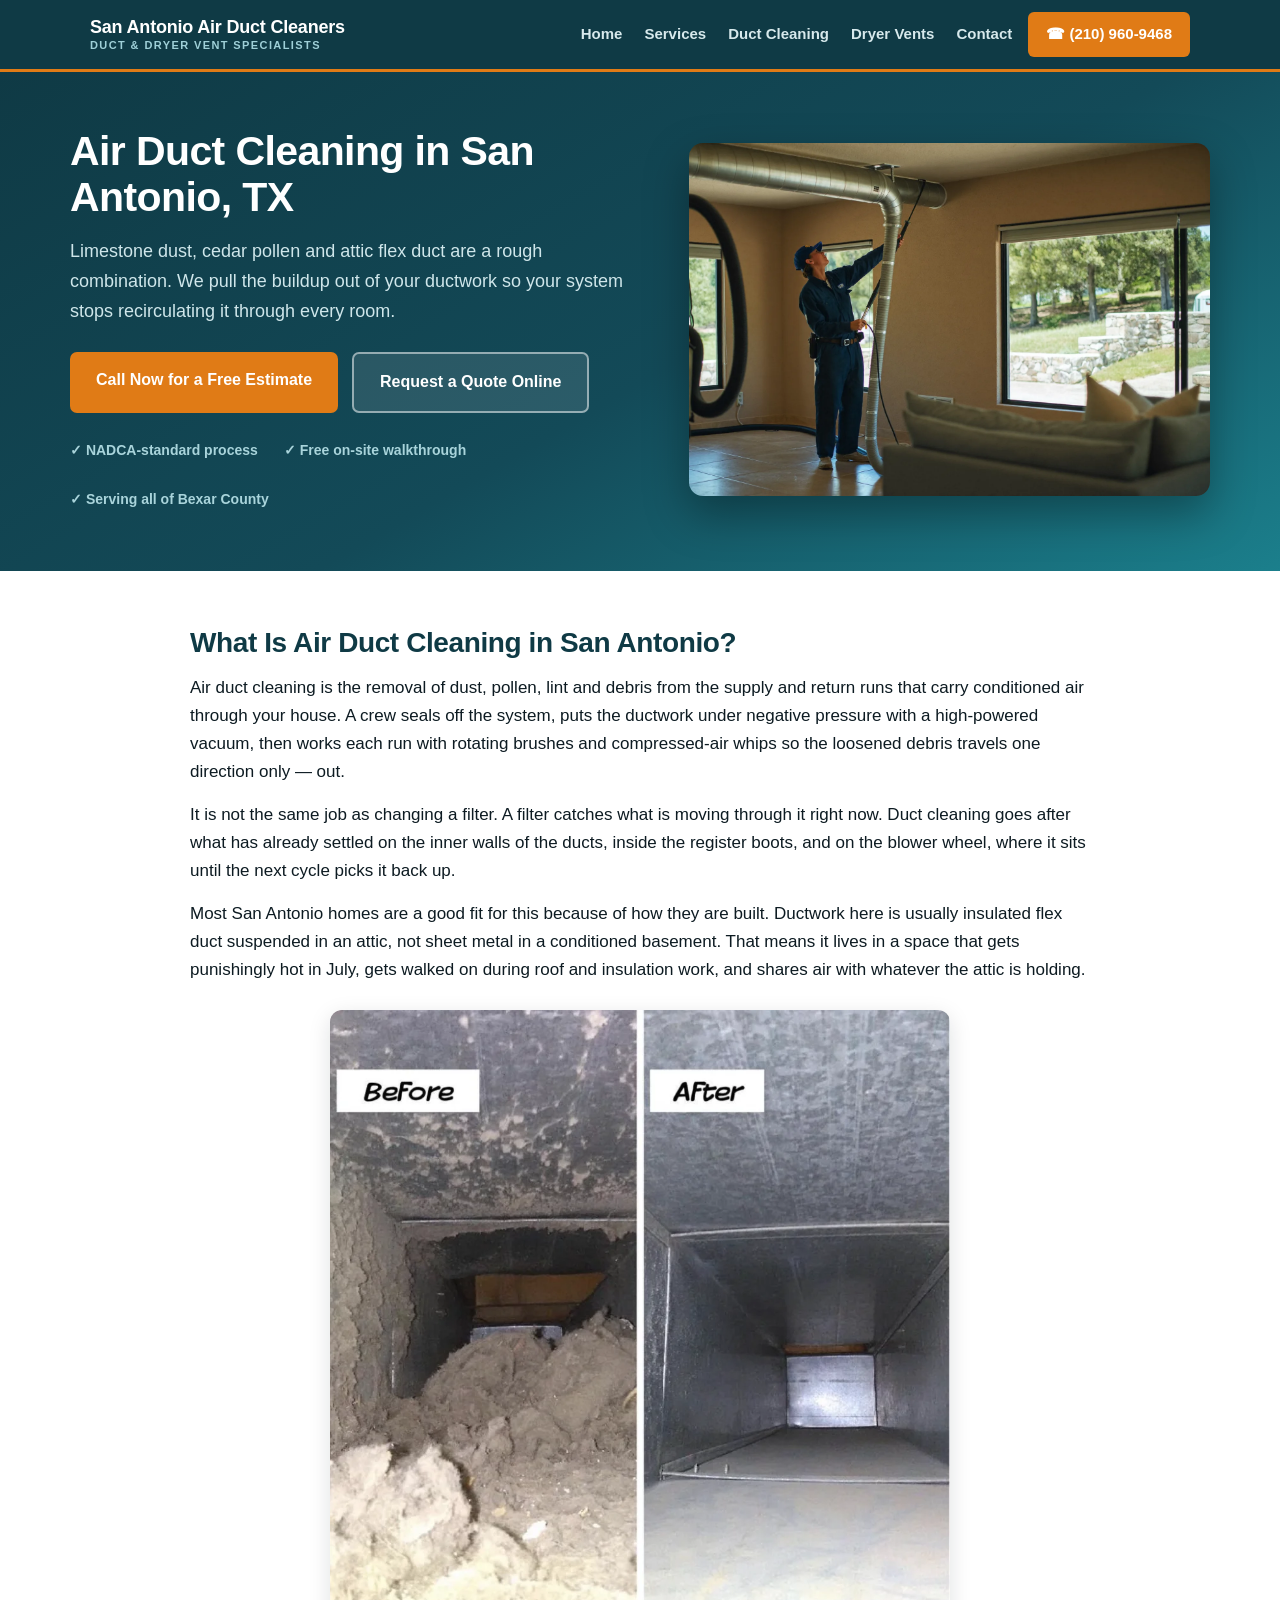
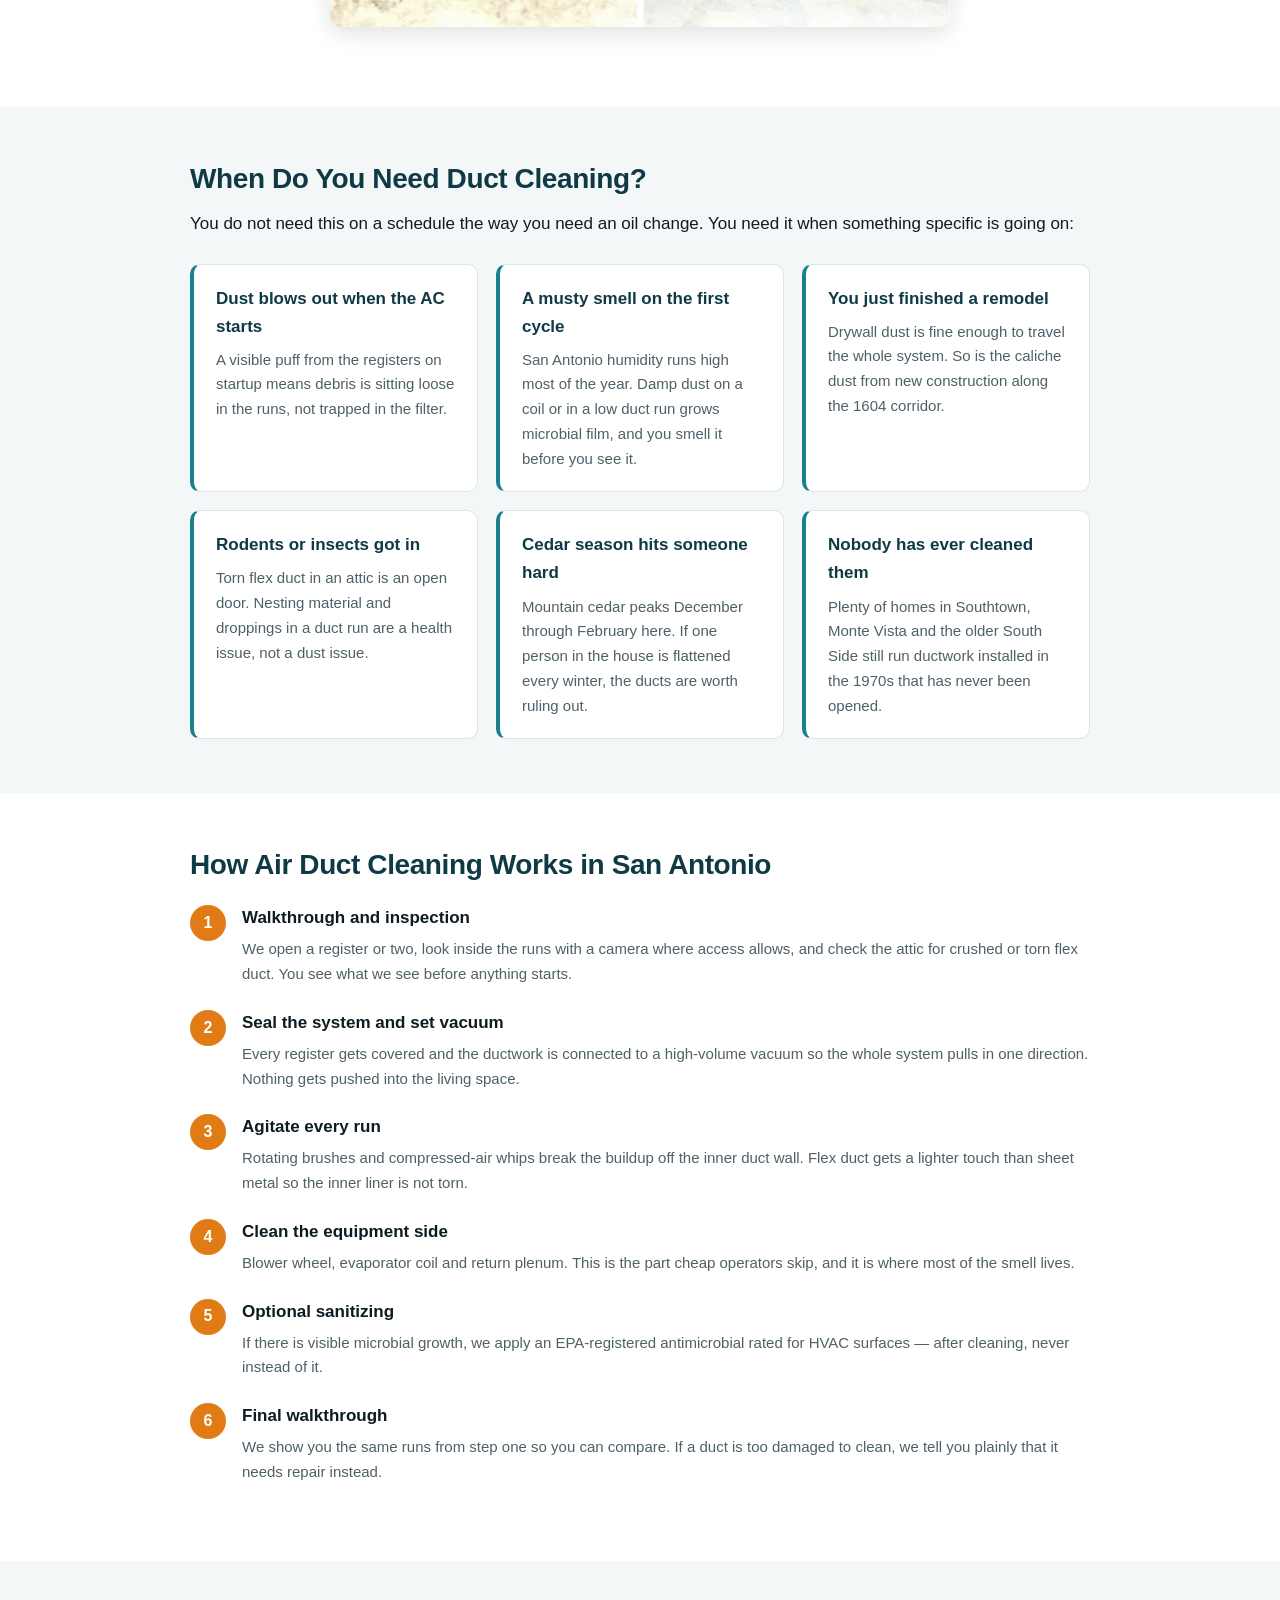
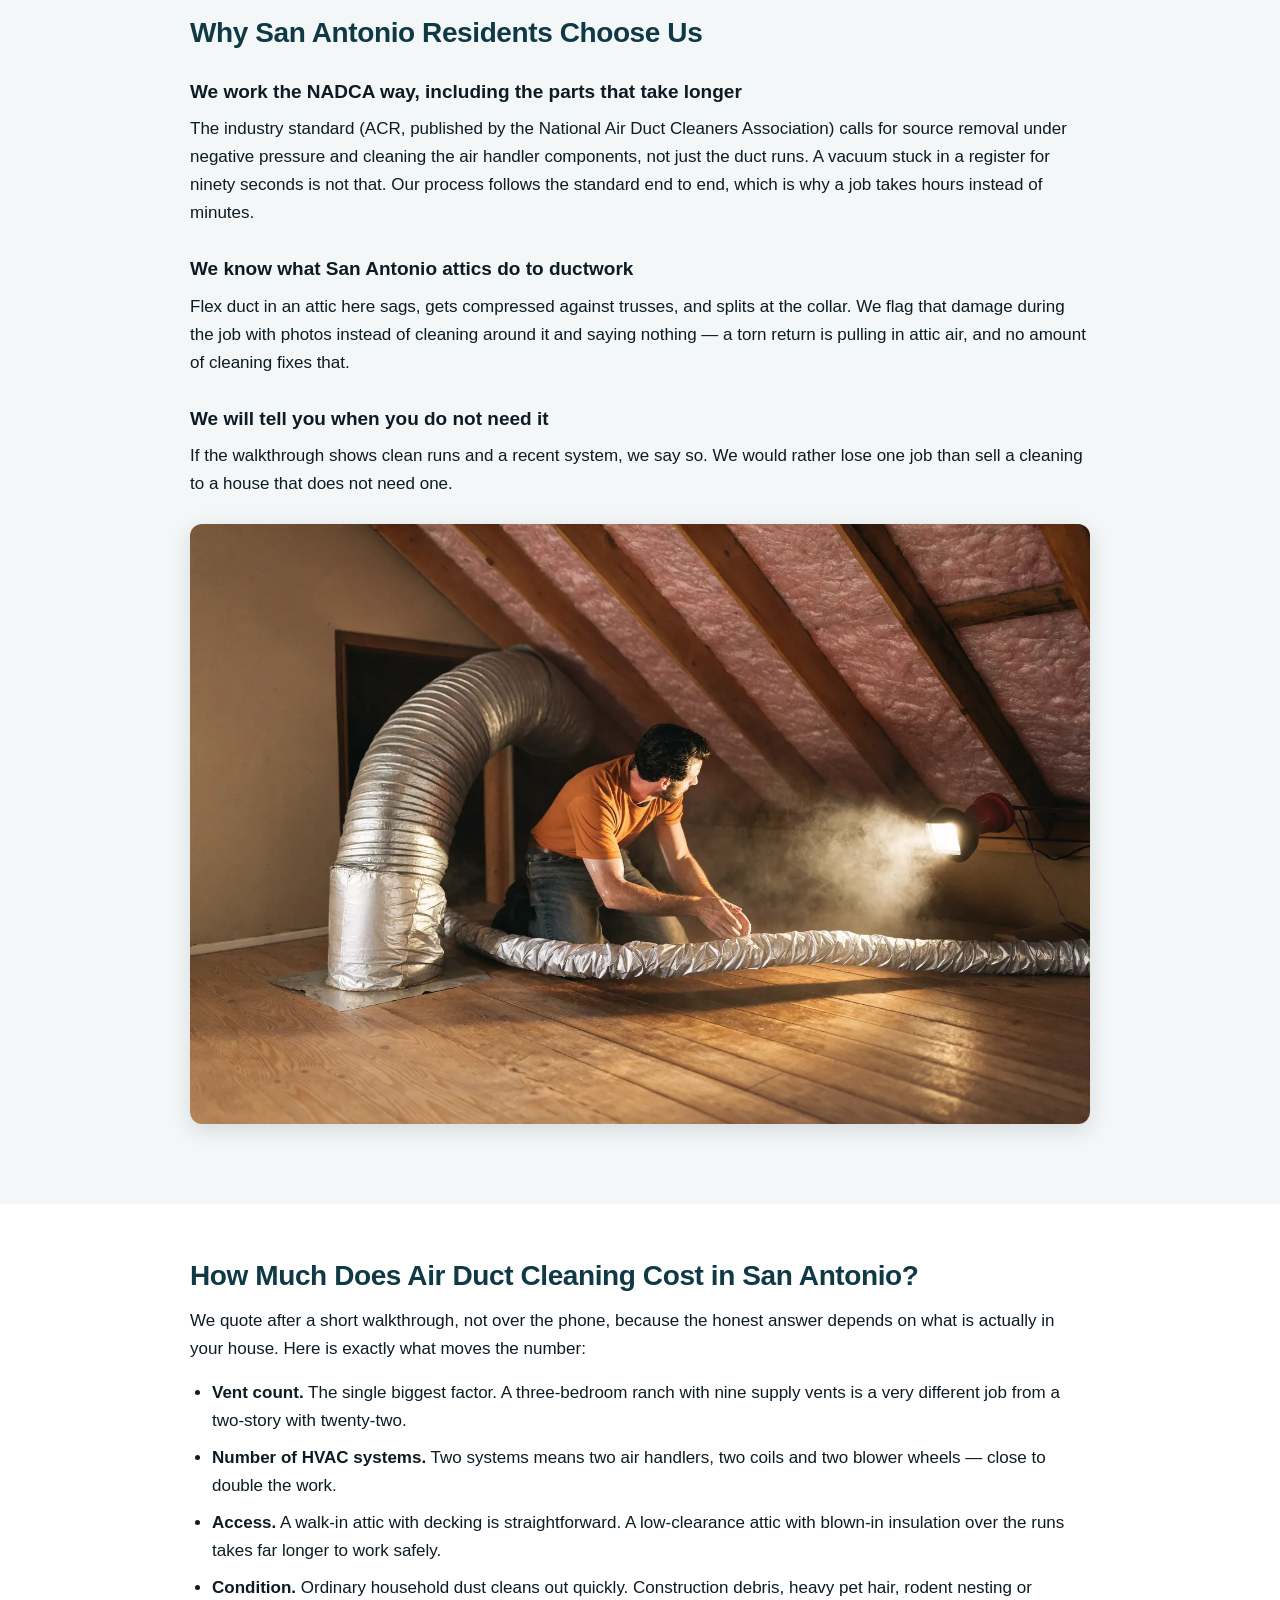
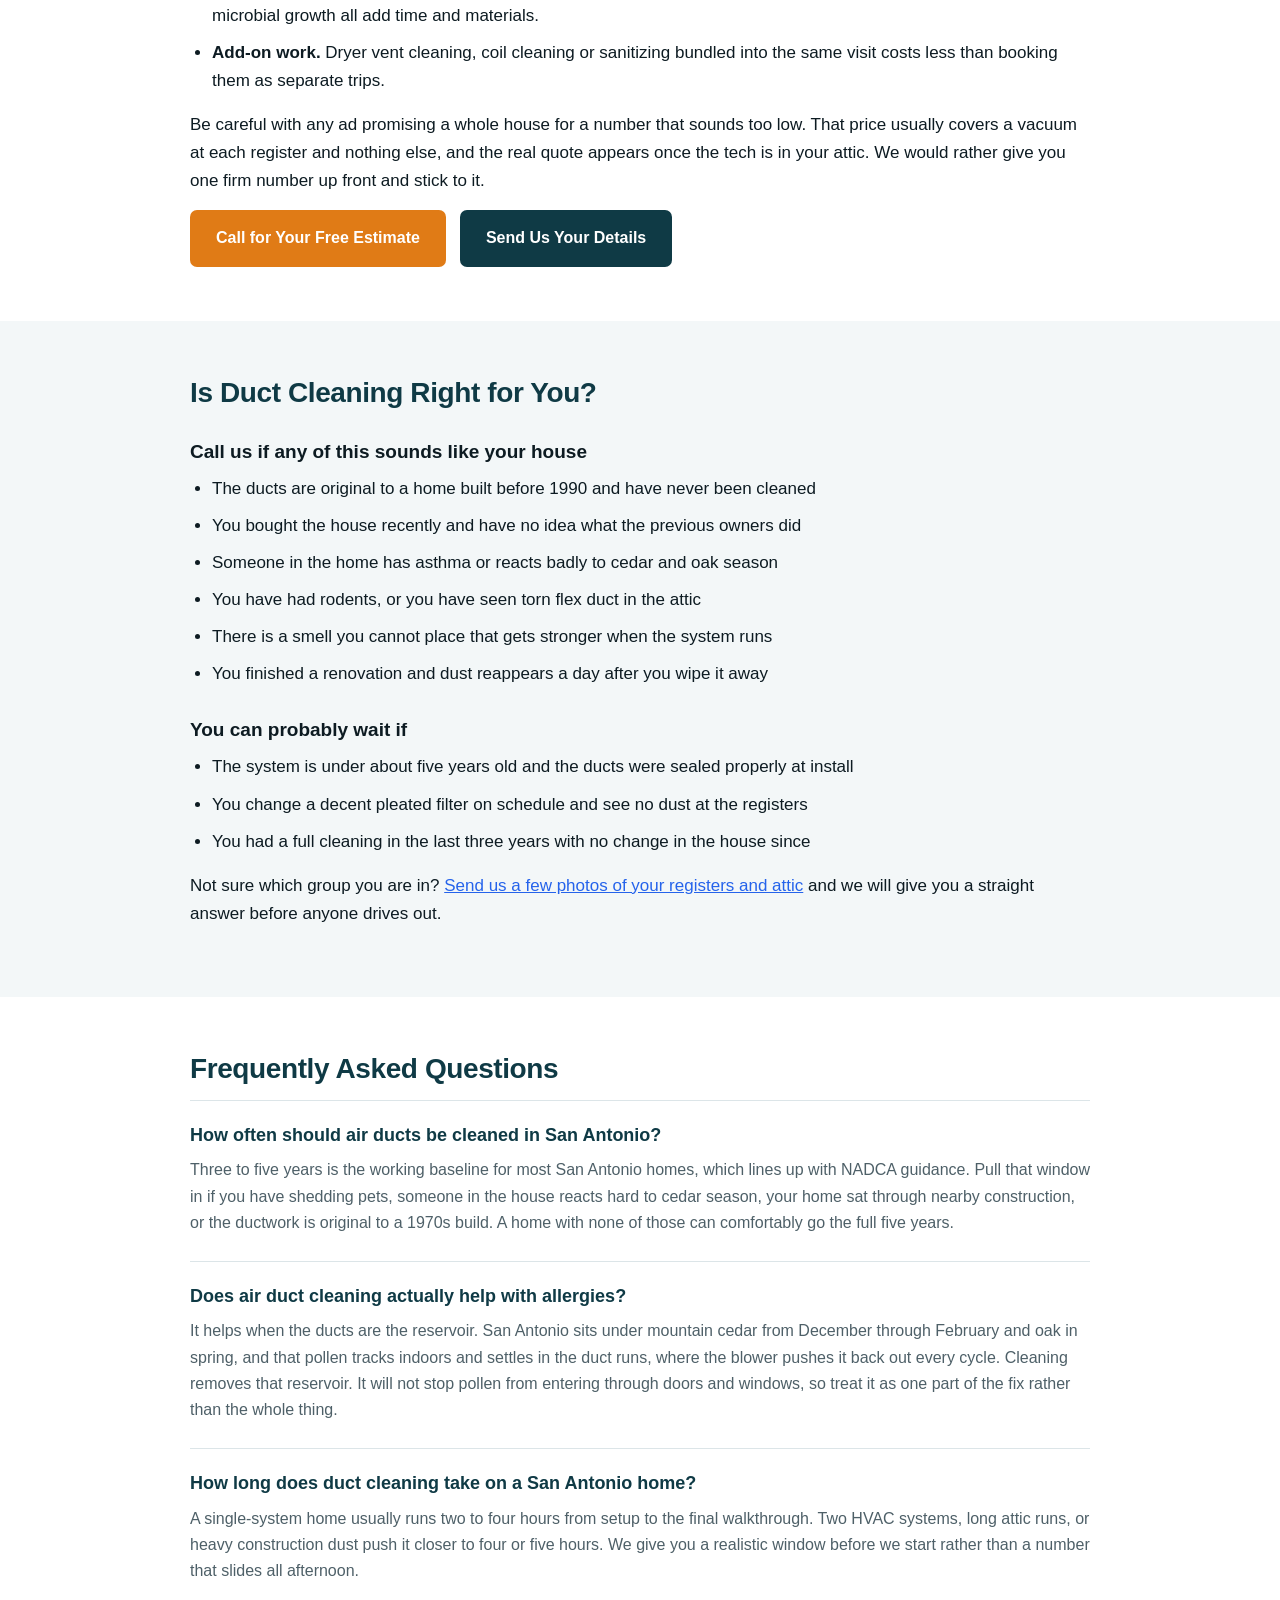
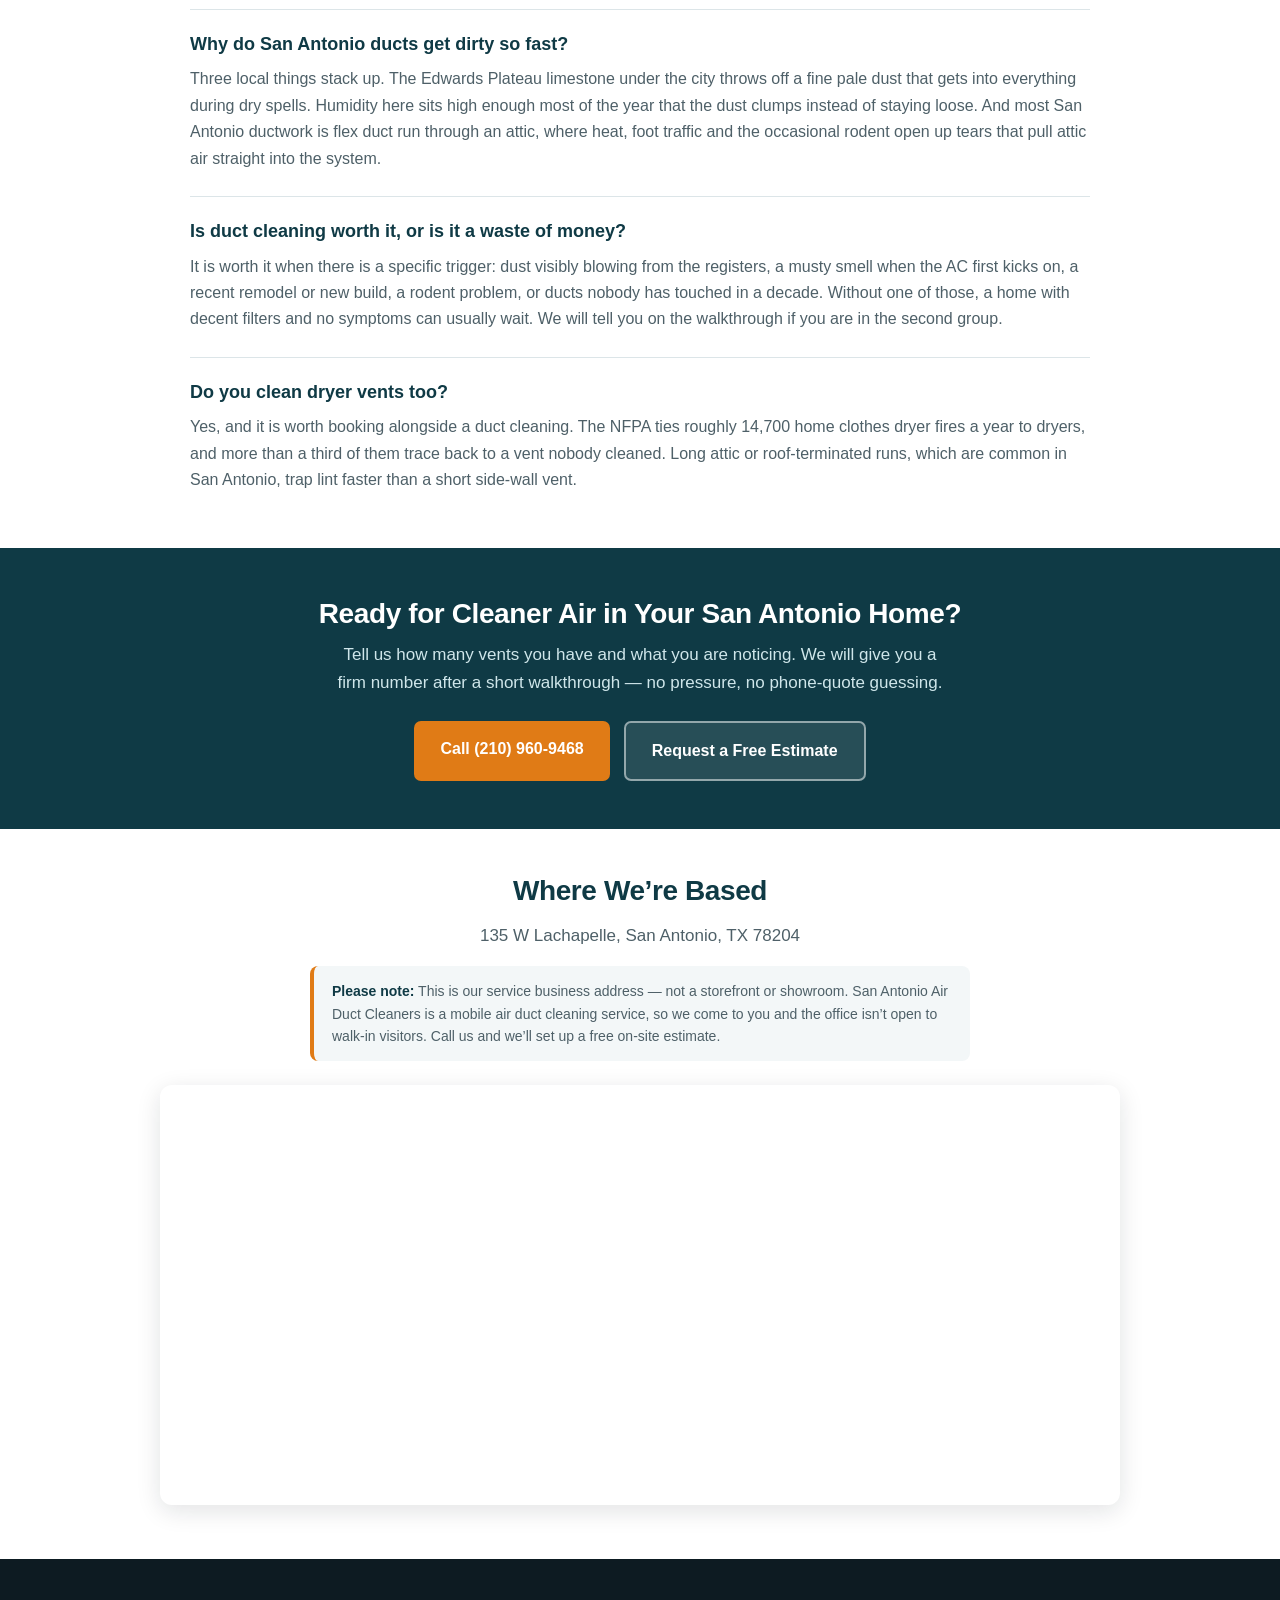
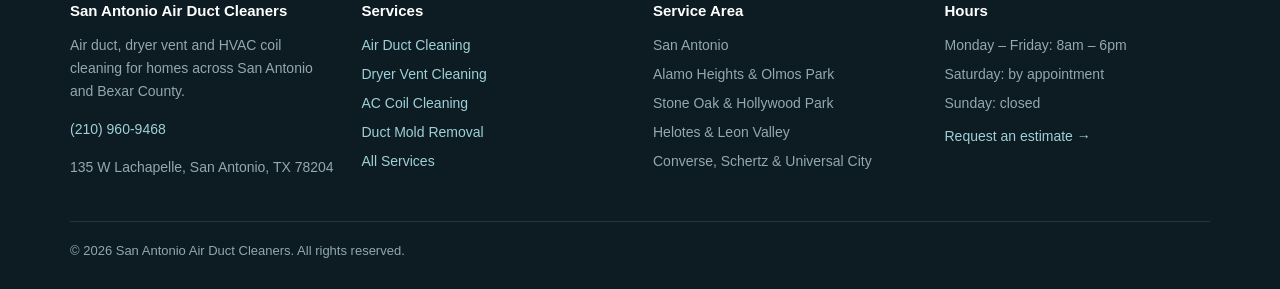
==== index.html @ 735fe908 "Rebuild site from scratch: 7 pages, fresh design, no pricing" ====
<!DOCTYPE html>
<html lang="en">
<head>
<meta charset="utf-8">
<meta name="viewport" content="width=device-width, initial-scale=1.0">
<title>Air Duct Cleaning San Antonio TX | Free Estimates</title>
<meta name="description" content="Air duct cleaning in San Antonio, TX. Whole-home duct cleaning, dryer vents, AC coils and duct mold removal. Call (210) 960-9468 for a free estimate.">
<link rel="canonical" href="https://www.sanantonioairductcleaners.com/">
<link rel="stylesheet" href="styles.css">
<script type="application/ld+json">
{
  "@context": "https://schema.org",
  "@type": "LocalBusiness",
  "name": "San Antonio Air Duct Cleaners",
  "telephone": "+12109609468",
  "url": "https://www.sanantonioairductcleaners.com/",
  "address": {
    "@type": "PostalAddress",
    "streetAddress": "135 W Lachapelle",
    "addressLocality": "San Antonio",
    "addressRegion": "TX",
    "postalCode": "78204",
    "addressCountry": "US"
  },
  "areaServed": "San Antonio, TX",
  "description": "Air duct cleaning in San Antonio, TX",
  "openingHours": "Mo-Fr 08:00-18:00"
}
</script>
<script type="application/ld+json">
{
  "@context": "https://schema.org",
  "@type": "FAQPage",
  "mainEntity": [
    {
      "@type": "Question",
      "name": "How often should air ducts be cleaned in San Antonio?",
      "acceptedAnswer": { "@type": "Answer", "text": "Three to five years is the working baseline for most San Antonio homes, which lines up with NADCA guidance. Pull that window in if you have shedding pets, someone in the house reacts hard to cedar season, your home sat through nearby construction, or the ductwork is original to a 1970s build. A home with none of those can comfortably go the full five years." }
    },
    {
      "@type": "Question",
      "name": "Does air duct cleaning actually help with allergies?",
      "acceptedAnswer": { "@type": "Answer", "text": "It helps when the ducts are the reservoir. San Antonio sits under mountain cedar from December through February and oak in spring, and that pollen tracks indoors and settles in the duct runs, where the blower pushes it back out every cycle. Cleaning removes that reservoir. It will not stop pollen from entering through doors and windows, so treat it as one part of the fix rather than the whole thing." }
    },
    {
      "@type": "Question",
      "name": "How long does duct cleaning take on a San Antonio home?",
      "acceptedAnswer": { "@type": "Answer", "text": "A single-system home usually runs two to four hours from setup to the final walkthrough. Two HVAC systems, long attic runs, or heavy construction dust push it closer to four or five hours. We give you a realistic window before we start rather than a number that slides all afternoon." }
    },
    {
      "@type": "Question",
      "name": "Why do San Antonio ducts get dirty so fast?",
      "acceptedAnswer": { "@type": "Answer", "text": "Three local things stack up. The Edwards Plateau limestone under the city throws off a fine pale dust that gets into everything during dry spells. Humidity here sits high enough most of the year that the dust clumps instead of staying loose. And most San Antonio ductwork is flex duct run through an attic, where heat, foot traffic and the occasional rodent open up tears that pull attic air straight into the system." }
    },
    {
      "@type": "Question",
      "name": "Is duct cleaning worth it, or is it a waste of money?",
      "acceptedAnswer": { "@type": "Answer", "text": "It is worth it when there is a specific trigger: dust visibly blowing from the registers, a musty smell when the AC first kicks on, a recent remodel or new build, a rodent problem, or ducts nobody has touched in a decade. Without one of those, a home with decent filters and no symptoms can usually wait. We will tell you on the walkthrough if you are in the second group." }
    },
    {
      "@type": "Question",
      "name": "Do you clean dryer vents too?",
      "acceptedAnswer": { "@type": "Answer", "text": "Yes, and it is worth booking alongside a duct cleaning. The NFPA ties roughly 14,700 home clothes dryer fires a year to dryers, and more than a third of them trace back to a vent nobody cleaned. Long attic or roof-terminated runs, which are common in San Antonio, trap lint faster than a short side-wall vent." }
    }
  ]
}
</script>
</head>
<body>

<!-- NAV -->
<nav class="nav">
  <div class="nav-wrap">
    <a class="brand" href="/">San Antonio Air Duct Cleaners<span>Duct &amp; Dryer Vent Specialists</span></a>
    <div class="nav-links">
      <a href="/">Home</a>
      <a href="services.html">Services</a>
      <a href="air-duct-cleaning-san-antonio.html">Duct Cleaning</a>
      <a href="dryer-vent-cleaning-san-antonio.html">Dryer Vents</a>
      <a href="contact.html">Contact</a>
    </div>
    <a class="nav-call" href="tel:+12109609468">&#9742; (210) 960-9468</a>
  </div>
</nav>

<!-- HERO -->
<header class="hero">
  <div class="hero-wrap">
    <div>
      <h1>Air Duct Cleaning in San Antonio, TX</h1>
      <p class="lede">Limestone dust, cedar pollen and attic flex duct are a rough combination. We pull the buildup out of your ductwork so your system stops recirculating it through every room.</p>
      <div class="btn-row">
        <a class="btn btn-call" href="tel:+12109609468">Call Now for a Free Estimate</a>
        <a class="btn btn-ghost" href="contact.html">Request a Quote Online</a>
      </div>
      <div class="trust-row">
        <span>&#10003; NADCA-standard process</span>
        <span>&#10003; Free on-site walkthrough</span>
        <span>&#10003; Serving all of Bexar County</span>
      </div>
    </div>
    <div class="hero-img">
      <img src="air-duct-cleaning-technician-san-antonio-hero.webp" alt="Air duct cleaning in San Antonio" width="1600" height="1084">
    </div>
  </div>
</header>

<!-- WHAT IS IT -->
<section class="section">
  <div class="section-wrap">
    <h2>What Is Air Duct Cleaning in San Antonio?</h2>
    <p>Air duct cleaning is the removal of dust, pollen, lint and debris from the supply and return runs that carry conditioned air through your house. A crew seals off the system, puts the ductwork under negative pressure with a high-powered vacuum, then works each run with rotating brushes and compressed-air whips so the loosened debris travels one direction only &mdash; out.</p>
    <p>It is not the same job as changing a filter. A filter catches what is moving through it right now. Duct cleaning goes after what has already settled on the inner walls of the ducts, inside the register boots, and on the blower wheel, where it sits until the next cycle picks it back up.</p>
    <p>Most San Antonio homes are a good fit for this because of how they are built. Ductwork here is usually insulated flex duct suspended in an attic, not sheet metal in a conditioned basement. That means it lives in a space that gets punishingly hot in July, gets walked on during roof and insulation work, and shares air with whatever the attic is holding.</p>
    <div class="inline-img" style="max-width:620px;margin-left:auto;margin-right:auto">
      <img src="duct-interior-before-after-san-antonio.webp" alt="Air duct interior before and after cleaning in San Antonio" width="978" height="972">
    </div>
  </div>
</section>

<!-- WHEN -->
<section class="section alt">
  <div class="section-wrap">
    <h2>When Do You Need Duct Cleaning?</h2>
    <p>You do not need this on a schedule the way you need an oil change. You need it when something specific is going on:</p>
    <div class="cards">
      <div class="card"><h3>Dust blows out when the AC starts</h3><p>A visible puff from the registers on startup means debris is sitting loose in the runs, not trapped in the filter.</p></div>
      <div class="card"><h3>A musty smell on the first cycle</h3><p>San Antonio humidity runs high most of the year. Damp dust on a coil or in a low duct run grows microbial film, and you smell it before you see it.</p></div>
      <div class="card"><h3>You just finished a remodel</h3><p>Drywall dust is fine enough to travel the whole system. So is the caliche dust from new construction along the 1604 corridor.</p></div>
      <div class="card"><h3>Rodents or insects got in</h3><p>Torn flex duct in an attic is an open door. Nesting material and droppings in a duct run are a health issue, not a dust issue.</p></div>
      <div class="card"><h3>Cedar season hits someone hard</h3><p>Mountain cedar peaks December through February here. If one person in the house is flattened every winter, the ducts are worth ruling out.</p></div>
      <div class="card"><h3>Nobody has ever cleaned them</h3><p>Plenty of homes in Southtown, Monte Vista and the older South Side still run ductwork installed in the 1970s that has never been opened.</p></div>
    </div>
  </div>
</section>

<!-- HOW IT WORKS -->
<section class="section">
  <div class="section-wrap">
    <h2>How Air Duct Cleaning Works in San Antonio</h2>
    <div class="steps">
      <div class="step"><h3>Walkthrough and inspection</h3><p>We open a register or two, look inside the runs with a camera where access allows, and check the attic for crushed or torn flex duct. You see what we see before anything starts.</p></div>
      <div class="step"><h3>Seal the system and set vacuum</h3><p>Every register gets covered and the ductwork is connected to a high-volume vacuum so the whole system pulls in one direction. Nothing gets pushed into the living space.</p></div>
      <div class="step"><h3>Agitate every run</h3><p>Rotating brushes and compressed-air whips break the buildup off the inner duct wall. Flex duct gets a lighter touch than sheet metal so the inner liner is not torn.</p></div>
      <div class="step"><h3>Clean the equipment side</h3><p>Blower wheel, evaporator coil and return plenum. This is the part cheap operators skip, and it is where most of the smell lives.</p></div>
      <div class="step"><h3>Optional sanitizing</h3><p>If there is visible microbial growth, we apply an EPA-registered antimicrobial rated for HVAC surfaces &mdash; after cleaning, never instead of it.</p></div>
      <div class="step"><h3>Final walkthrough</h3><p>We show you the same runs from step one so you can compare. If a duct is too damaged to clean, we tell you plainly that it needs repair instead.</p></div>
    </div>
  </div>
</section>

<!-- WHY US -->
<section class="section alt">
  <div class="section-wrap">
    <h2>Why San Antonio Residents Choose Us</h2>
    <h3>We work the NADCA way, including the parts that take longer</h3>
    <p>The industry standard (ACR, published by the National Air Duct Cleaners Association) calls for source removal under negative pressure and cleaning the air handler components, not just the duct runs. A vacuum stuck in a register for ninety seconds is not that. Our process follows the standard end to end, which is why a job takes hours instead of minutes.</p>
    <h3>We know what San Antonio attics do to ductwork</h3>
    <p>Flex duct in an attic here sags, gets compressed against trusses, and splits at the collar. We flag that damage during the job with photos instead of cleaning around it and saying nothing &mdash; a torn return is pulling in attic air, and no amount of cleaning fixes that.</p>
    <h3>We will tell you when you do not need it</h3>
    <p>If the walkthrough shows clean runs and a recent system, we say so. We would rather lose one job than sell a cleaning to a house that does not need one.</p>
    <div class="inline-img">
      <img src="attic-duct-cleaning-san-antonio.webp" alt="Attic duct cleaning in San Antonio" width="1600" height="1067">
    </div>
  </div>
</section>

<!-- COST -->
<section class="section">
  <div class="section-wrap">
    <h2>How Much Does Air Duct Cleaning Cost in San Antonio?</h2>
    <p>We quote after a short walkthrough, not over the phone, because the honest answer depends on what is actually in your house. Here is exactly what moves the number:</p>
    <ul>
      <li><strong>Vent count.</strong> The single biggest factor. A three-bedroom ranch with nine supply vents is a very different job from a two-story with twenty-two.</li>
      <li><strong>Number of HVAC systems.</strong> Two systems means two air handlers, two coils and two blower wheels &mdash; close to double the work.</li>
      <li><strong>Access.</strong> A walk-in attic with decking is straightforward. A low-clearance attic with blown-in insulation over the runs takes far longer to work safely.</li>
      <li><strong>Condition.</strong> Ordinary household dust cleans out quickly. Construction debris, heavy pet hair, rodent nesting or microbial growth all add time and materials.</li>
      <li><strong>Add-on work.</strong> Dryer vent cleaning, coil cleaning or sanitizing bundled into the same visit costs less than booking them as separate trips.</li>
    </ul>
    <p>Be careful with any ad promising a whole house for a number that sounds too low. That price usually covers a vacuum at each register and nothing else, and the real quote appears once the tech is in your attic. We would rather give you one firm number up front and stick to it.</p>
    <div class="btn-row">
      <a class="btn btn-call" href="tel:+12109609468">Call for Your Free Estimate</a>
      <a class="btn btn-solid" href="contact.html">Send Us Your Details</a>
    </div>
  </div>
</section>

<!-- RIGHT FOR YOU -->
<section class="section alt">
  <div class="section-wrap">
    <h2>Is Duct Cleaning Right for You?</h2>
    <h3>Call us if any of this sounds like your house</h3>
    <ul>
      <li>The ducts are original to a home built before 1990 and have never been cleaned</li>
      <li>You bought the house recently and have no idea what the previous owners did</li>
      <li>Someone in the home has asthma or reacts badly to cedar and oak season</li>
      <li>You have had rodents, or you have seen torn flex duct in the attic</li>
      <li>There is a smell you cannot place that gets stronger when the system runs</li>
      <li>You finished a renovation and dust reappears a day after you wipe it away</li>
    </ul>
    <h3>You can probably wait if</h3>
    <ul>
      <li>The system is under about five years old and the ducts were sealed properly at install</li>
      <li>You change a decent pleated filter on schedule and see no dust at the registers</li>
      <li>You had a full cleaning in the last three years with no change in the house since</li>
    </ul>
    <p>Not sure which group you are in? <a class="body-link" href="contact.html">Send us a few photos of your registers and attic</a> and we will give you a straight answer before anyone drives out.</p>
  </div>
</section>

<!-- FAQ -->
<section class="section">
  <div class="section-wrap">
    <h2>Frequently Asked Questions</h2>

    <div class="faq">
      <h3>How often should air ducts be cleaned in San Antonio?</h3>
      <p>Three to five years is the working baseline for most San Antonio homes, which lines up with NADCA guidance. Pull that window in if you have shedding pets, someone in the house reacts hard to cedar season, your home sat through nearby construction, or the ductwork is original to a 1970s build. A home with none of those can comfortably go the full five years.</p>
    </div>

    <div class="faq">
      <h3>Does air duct cleaning actually help with allergies?</h3>
      <p>It helps when the ducts are the reservoir. San Antonio sits under mountain cedar from December through February and oak in spring, and that pollen tracks indoors and settles in the duct runs, where the blower pushes it back out every cycle. Cleaning removes that reservoir. It will not stop pollen from entering through doors and windows, so treat it as one part of the fix rather than the whole thing.</p>
    </div>

    <div class="faq">
      <h3>How long does duct cleaning take on a San Antonio home?</h3>
      <p>A single-system home usually runs two to four hours from setup to the final walkthrough. Two HVAC systems, long attic runs, or heavy construction dust push it closer to four or five hours. We give you a realistic window before we start rather than a number that slides all afternoon.</p>
    </div>

    <div class="faq">
      <h3>Why do San Antonio ducts get dirty so fast?</h3>
      <p>Three local things stack up. The Edwards Plateau limestone under the city throws off a fine pale dust that gets into everything during dry spells. Humidity here sits high enough most of the year that the dust clumps instead of staying loose. And most San Antonio ductwork is flex duct run through an attic, where heat, foot traffic and the occasional rodent open up tears that pull attic air straight into the system.</p>
    </div>

    <div class="faq">
      <h3>Is duct cleaning worth it, or is it a waste of money?</h3>
      <p>It is worth it when there is a specific trigger: dust visibly blowing from the registers, a musty smell when the AC first kicks on, a recent remodel or new build, a rodent problem, or ducts nobody has touched in a decade. Without one of those, a home with decent filters and no symptoms can usually wait. We will tell you on the walkthrough if you are in the second group.</p>
    </div>

    <div class="faq">
      <h3>Do you clean dryer vents too?</h3>
      <p>Yes, and it is worth booking alongside a duct cleaning. The NFPA ties roughly 14,700 home clothes dryer fires a year to dryers, and more than a third of them trace back to a vent nobody cleaned. Long attic or roof-terminated runs, which are common in San Antonio, trap lint faster than a short side-wall vent.</p>
    </div>
  </div>
</section>

<!-- CTA -->
<section class="cta">
  <h2>Ready for Cleaner Air in Your San Antonio Home?</h2>
  <p>Tell us how many vents you have and what you are noticing. We will give you a firm number after a short walkthrough &mdash; no pressure, no phone-quote guessing.</p>
  <div class="btn-row" style="justify-content:center">
    <a class="btn btn-call" href="tel:+12109609468">Call (210) 960-9468</a>
    <a class="btn btn-ghost" href="contact.html">Request a Free Estimate</a>
  </div>
</section>

<!-- MAP / LOCATION -->
<section class="section" style="padding-top:44px;">
  <div class="section-wrap wide" style="text-align:center;">
    <h2>Where We&rsquo;re Based</h2>
    <p style="color:var(--muted);margin-bottom:16px;">135 W Lachapelle, San Antonio, TX 78204</p>
    <p class="note"><strong style="color:var(--deep);">Please note:</strong> This is our service business address &mdash; not a storefront or showroom. San Antonio Air Duct Cleaners is a mobile air duct cleaning service, so we come to you and the office isn&rsquo;t open to walk-in visitors. Call us and we&rsquo;ll set up a free on-site estimate.</p>
    <div class="map-frame">
      <iframe title="Map to San Antonio Air Duct Cleaners service address, 135 W Lachapelle, San Antonio, TX 78204" src="https://www.google.com/maps?q=135+W+Lachapelle%2C+San+Antonio%2C+TX+78204&amp;output=embed" width="100%" height="420" style="border:0; display:block;" loading="lazy" referrerpolicy="no-referrer-when-downgrade" allowfullscreen></iframe>
    </div>
  </div>
</section>

<!-- FOOTER -->
<footer class="footer">
  <div class="footer-wrap">
    <div>
      <h4>San Antonio Air Duct Cleaners</h4>
      <p>Air duct, dryer vent and HVAC coil cleaning for homes across San Antonio and Bexar County.</p>
      <p><a href="tel:+12109609468">(210) 960-9468</a></p>
      <p>135 W Lachapelle, San Antonio, TX 78204</p>
    </div>
    <div>
      <h4>Services</h4>
      <ul>
        <li><a href="air-duct-cleaning-san-antonio.html">Air Duct Cleaning</a></li>
        <li><a href="dryer-vent-cleaning-san-antonio.html">Dryer Vent Cleaning</a></li>
        <li><a href="ac-coil-cleaning-san-antonio.html">AC Coil Cleaning</a></li>
        <li><a href="duct-mold-removal-san-antonio.html">Duct Mold Removal</a></li>
        <li><a href="services.html">All Services</a></li>
      </ul>
    </div>
    <div>
      <h4>Service Area</h4>
      <ul>
        <li>San Antonio</li>
        <li>Alamo Heights &amp; Olmos Park</li>
        <li>Stone Oak &amp; Hollywood Park</li>
        <li>Helotes &amp; Leon Valley</li>
        <li>Converse, Schertz &amp; Universal City</li>
      </ul>
    </div>
    <div>
      <h4>Hours</h4>
      <ul>
        <li>Monday &ndash; Friday: 8am &ndash; 6pm</li>
        <li>Saturday: by appointment</li>
        <li>Sunday: closed</li>
      </ul>
      <p style="margin-top:10px"><a href="contact.html">Request an estimate &rarr;</a></p>
    </div>
  </div>
  <div class="copyright">&copy; 2026 San Antonio Air Duct Cleaners. All rights reserved.</div>
</footer>

</body>
</html>
---- styles.css ----
:root{
  --ink:#0d1b22;
  --deep:#0f3a45;
  --deep-2:#134a58;
  --teal:#1b7f8c;
  --amber:#e07b16;
  --amber-dk:#b9600c;
  --muted:#4e6068;
  --line:#dce5e8;
  --light:#f3f7f8;
  --white:#ffffff;
}
*{box-sizing:border-box;margin:0;padding:0}
html{scroll-behavior:auto}
body{
  font-family:-apple-system,BlinkMacSystemFont,"Segoe UI",Roboto,Helvetica,Arial,sans-serif;
  color:var(--ink);background:var(--white);line-height:1.65;font-size:17px;
  -webkit-font-smoothing:antialiased;
}
img{max-width:100%;height:auto;display:block}
a{color:inherit}

/* ---------- NAV ---------- */
.nav{position:sticky;top:0;z-index:50;background:var(--deep);border-bottom:3px solid var(--amber)}
.nav-wrap{max-width:1140px;margin:0 auto;padding:12px 20px;display:flex;align-items:center;gap:16px;flex-wrap:wrap}
.brand{color:#fff;font-weight:800;font-size:18px;text-decoration:none;letter-spacing:-.2px;line-height:1.2}
.brand span{display:block;font-weight:600;font-size:11px;color:#9fd0d8;letter-spacing:1.4px;text-transform:uppercase}
.nav-links{display:flex;gap:22px;margin-left:auto;flex-wrap:wrap}
.nav-links a{color:#d7e9ec;text-decoration:none;font-size:15px;font-weight:600}
.nav-links a:hover{color:#fff;text-decoration:underline}
.nav-call{background:var(--amber);color:#fff;text-decoration:none;font-weight:800;font-size:15px;padding:10px 18px;border-radius:6px;white-space:nowrap}
.nav-call:hover{background:var(--amber-dk)}
@media(max-width:760px){
  .nav-wrap{padding:10px 16px}
  .nav-links{order:3;width:100%;margin-left:0;gap:16px;justify-content:center;padding-top:4px}
  .nav-call{margin-left:auto}
}

/* ---------- HERO ---------- */
.hero{background:linear-gradient(150deg,var(--deep) 0%,var(--deep-2) 55%,var(--teal) 100%);color:#fff;padding:56px 20px 60px}
.hero-wrap{max-width:1140px;margin:0 auto;display:grid;grid-template-columns:1.05fr .95fr;gap:44px;align-items:center}
.hero h1{font-size:41px;line-height:1.14;font-weight:800;letter-spacing:-.6px;margin-bottom:16px}
.hero p.lede{font-size:18px;color:#cfe6ea;margin-bottom:26px}
.hero-img{border-radius:14px;overflow:hidden;box-shadow:0 18px 44px rgba(0,0,0,.34)}
.trust-row{display:flex;gap:26px;flex-wrap:wrap;margin-top:26px;font-size:14px;color:#a9d4db;font-weight:600}
@media(max-width:900px){
  .hero{padding:38px 18px 42px}
  .hero-wrap{grid-template-columns:1fr;gap:28px}
  .hero h1{font-size:31px}
}

/* ---------- BUTTONS ---------- */
.btn-row{display:flex;gap:14px;flex-wrap:wrap}
.btn{display:inline-block;text-decoration:none;font-weight:800;font-size:16px;padding:15px 26px;border-radius:7px;text-align:center}
.btn-call{background:var(--amber);color:#fff}
.btn-call:hover{background:var(--amber-dk)}
.btn-ghost{background:rgba(255,255,255,.1);color:#fff;border:2px solid rgba(255,255,255,.5)}
.btn-ghost:hover{background:rgba(255,255,255,.2)}
.btn-solid{background:var(--deep);color:#fff}
.btn-solid:hover{background:var(--deep-2)}

/* ---------- SECTIONS ---------- */
.section{padding:54px 20px}
.section.alt{background:var(--light)}
.section-wrap{max-width:900px;margin:0 auto}
.section-wrap.wide{max-width:1140px}
h2{font-size:28px;font-weight:800;letter-spacing:-.4px;color:var(--deep);margin-bottom:14px;line-height:1.25}
h3{font-size:19px;font-weight:800;color:var(--ink);margin:26px 0 8px}
p{margin-bottom:15px}
.section ul{margin:0 0 16px 22px}
.section li{margin-bottom:9px}
.inline-img{border-radius:12px;overflow:hidden;box-shadow:0 6px 22px rgba(13,27,34,.13);margin:26px 0}
.body-link{color:#2563eb;text-decoration:underline}

/* ---------- CARDS ---------- */
.cards{display:grid;grid-template-columns:repeat(auto-fit,minmax(248px,1fr));gap:18px;margin-top:26px}
.card{background:#fff;border:1px solid var(--line);border-left:4px solid var(--teal);border-radius:10px;padding:20px 22px}
.card h3{margin:0 0 7px;font-size:17px;color:var(--deep)}
.card p{font-size:15px;color:var(--muted);margin:0}
.steps{counter-reset:s;margin-top:22px}
.step{position:relative;padding-left:52px;margin-bottom:22px}
.step:before{counter-increment:s;content:counter(s);position:absolute;left:0;top:1px;width:36px;height:36px;border-radius:50%;background:var(--amber);color:#fff;font-weight:800;display:flex;align-items:center;justify-content:center;font-size:16px}
.step h3{margin:2px 0 5px;font-size:17px}
.step p{font-size:15px;color:var(--muted);margin:0}

/* ---------- FAQ ---------- */
.faq{border-top:1px solid var(--line);padding-top:20px;margin-top:8px}
.faq h3{margin:0 0 7px;font-size:18px;color:var(--deep)}
.faq p{color:var(--muted);font-size:16px;margin:0}
.faq + .faq{margin-top:24px}

/* ---------- CTA BAND ---------- */
.cta{background:var(--deep);color:#fff;padding:48px 20px;text-align:center}
.cta h2{color:#fff;margin-bottom:10px}
.cta p{color:#cfe6ea;max-width:620px;margin:0 auto 24px}

/* ---------- FORM ---------- */
.form-card{background:#fff;border:1px solid var(--line);border-radius:12px;padding:26px;box-shadow:0 6px 22px rgba(13,27,34,.07)}
.field{margin-bottom:16px}
label{display:block;font-weight:700;font-size:14px;margin-bottom:6px;color:var(--deep)}
input,select,textarea{width:100%;padding:12px 14px;border:1px solid #c6d4d8;border-radius:7px;font-size:16px;font-family:inherit;color:var(--ink);background:#fff}
input:focus,select:focus,textarea:focus{outline:2px solid var(--teal);outline-offset:1px;border-color:var(--teal)}
textarea{min-height:120px;resize:vertical}
button[type=submit]{background:var(--amber);color:#fff;border:0;font-weight:800;font-size:17px;padding:15px;border-radius:7px;cursor:pointer;width:100%}
button[type=submit]:hover{background:var(--amber-dk)}
.two-col{display:grid;grid-template-columns:1.05fr .95fr;gap:34px;align-items:start}
@media(max-width:860px){.two-col{grid-template-columns:1fr;gap:26px}}

/* ---------- NOTE / MAP ---------- */
.note{max-width:660px;margin:0 auto 24px;padding:14px 18px;background:var(--light);border-left:4px solid var(--amber);border-radius:8px;font-size:14px;color:var(--muted);line-height:1.6;text-align:left}
.map-frame{border-radius:12px;overflow:hidden;box-shadow:0 6px 24px rgba(13,27,34,.12);max-width:960px;margin:0 auto}

/* ---------- FOOTER ---------- */
.footer{background:var(--ink);color:#93a8b0;padding:40px 20px 28px;font-size:14px}
.footer-wrap{max-width:1140px;margin:0 auto;display:grid;grid-template-columns:repeat(auto-fit,minmax(215px,1fr));gap:26px}
.footer h4{color:#fff;font-size:15px;margin-bottom:10px}
.footer a{color:#9fd0d8;text-decoration:none}
.footer a:hover{text-decoration:underline}
.footer ul{list-style:none;margin:0}
.footer li{margin-bottom:6px}
.copyright{max-width:1140px;margin:26px auto 0;padding-top:18px;border-top:1px solid #24343c;font-size:13px}
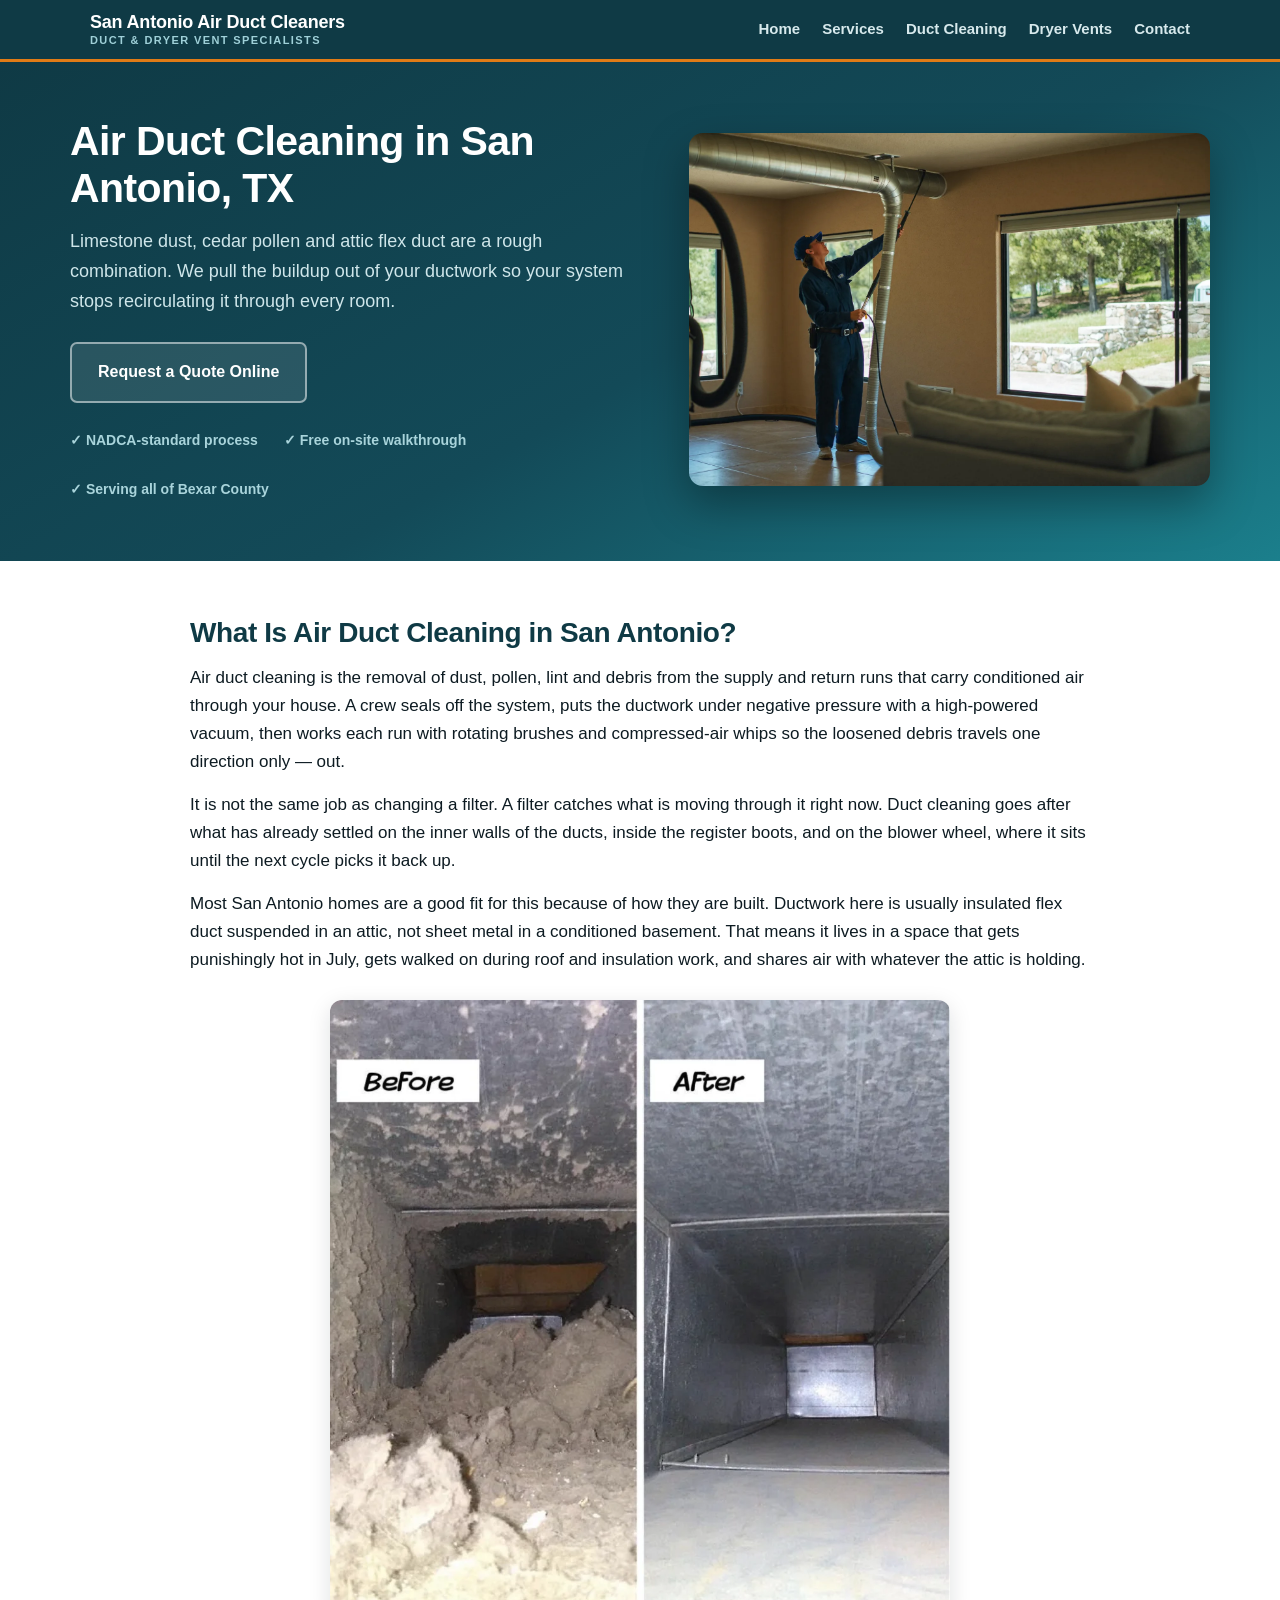
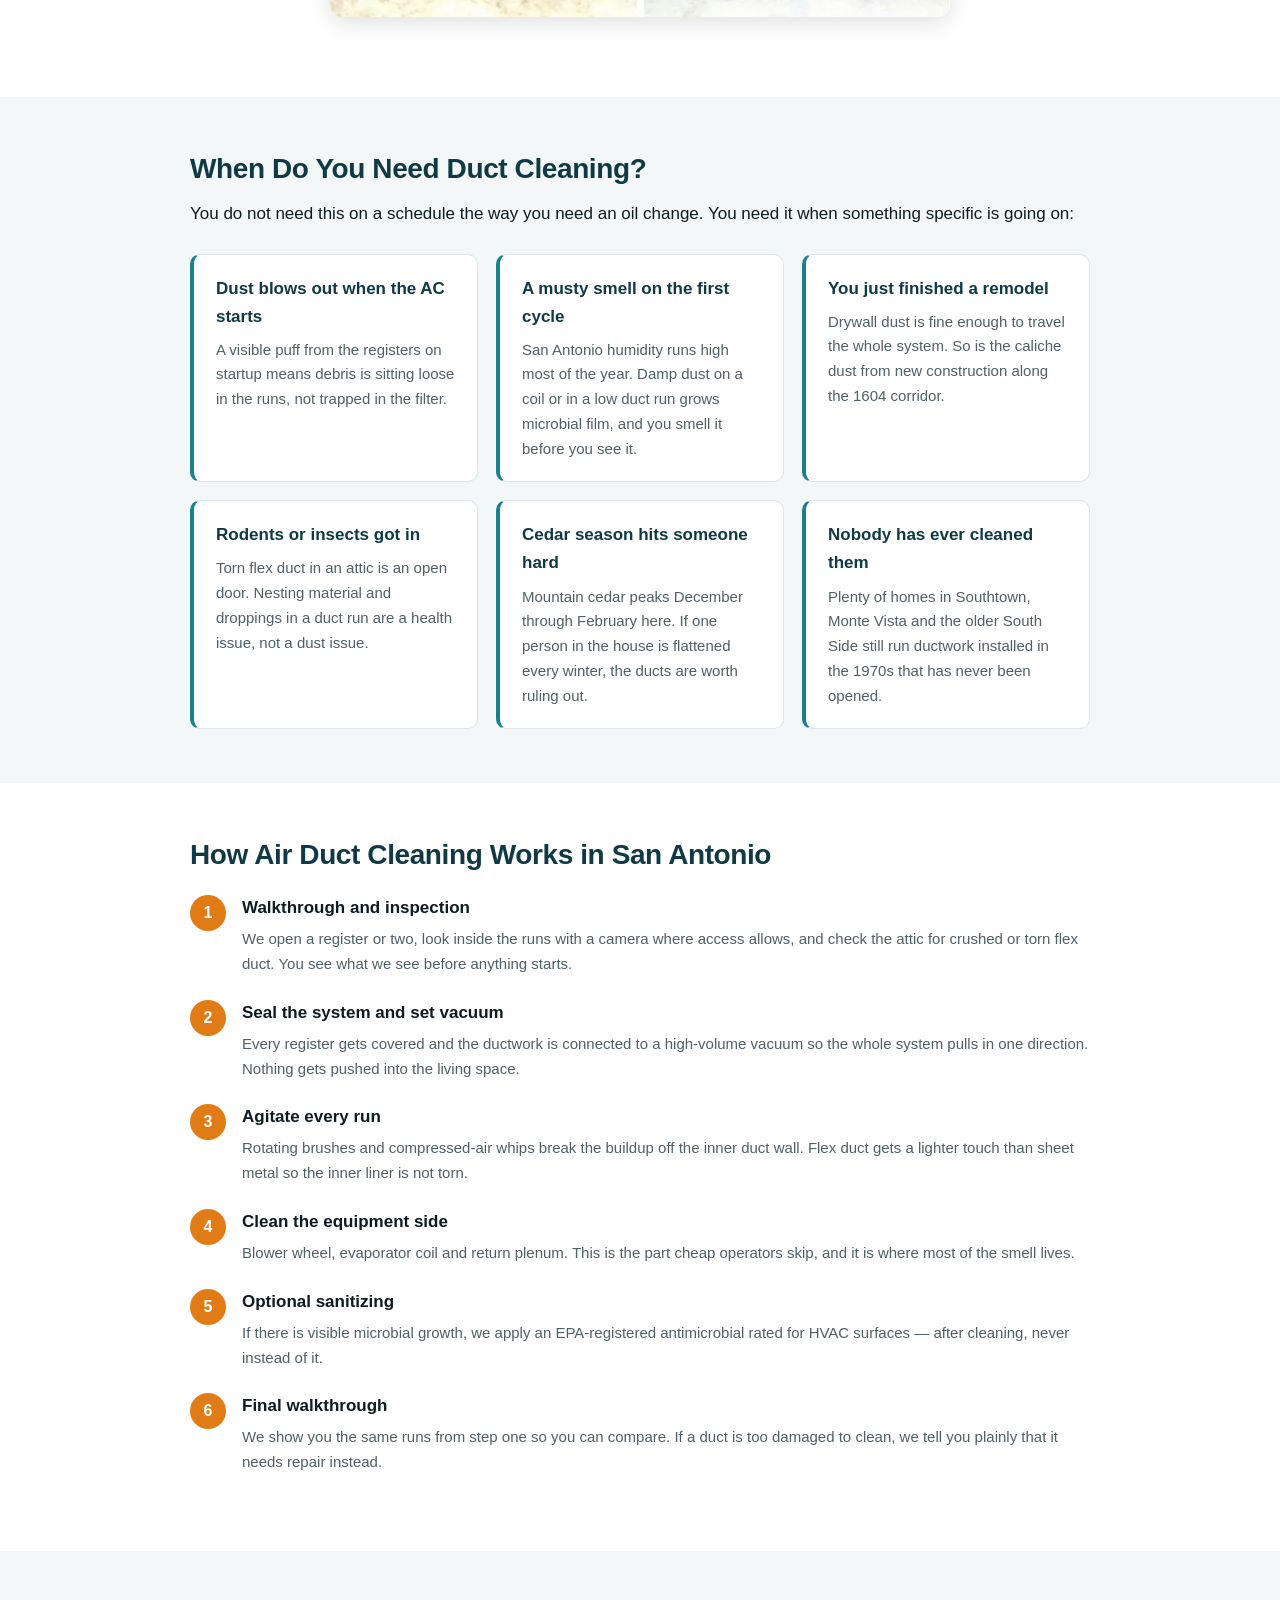
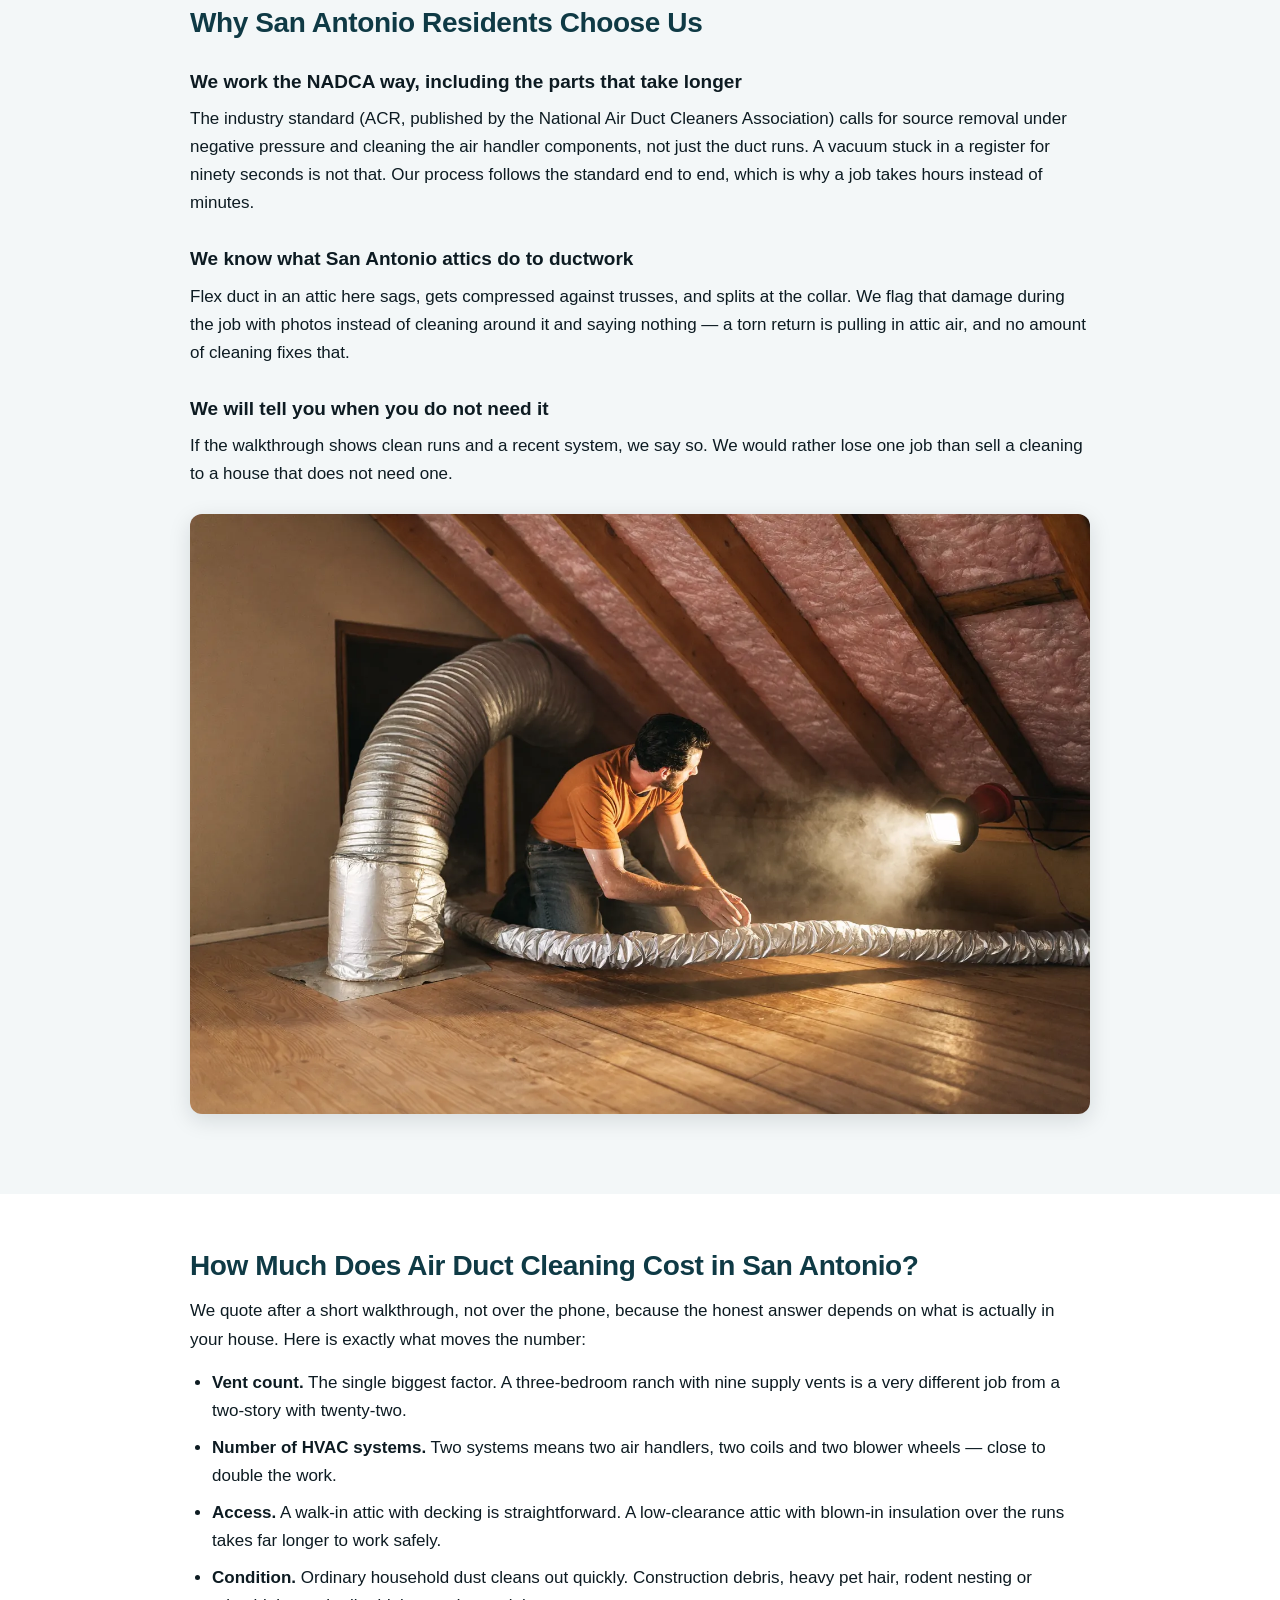
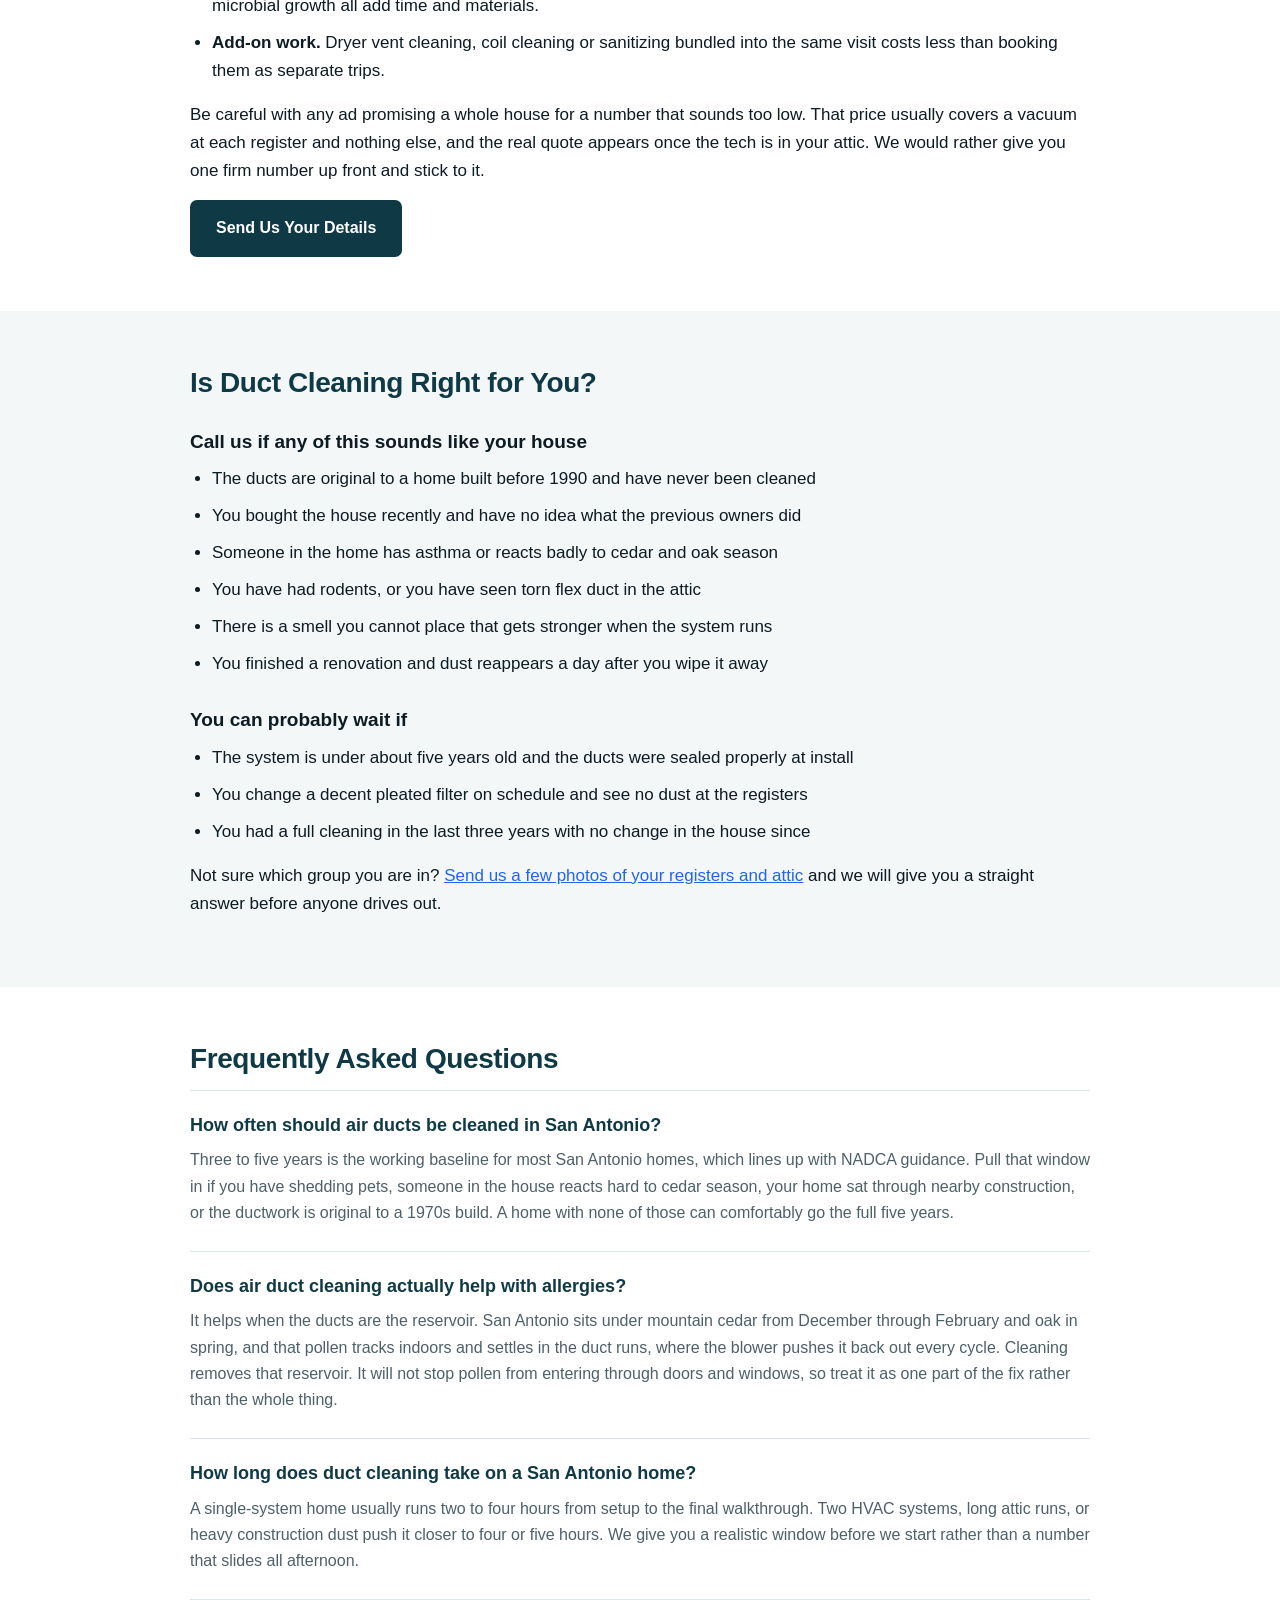
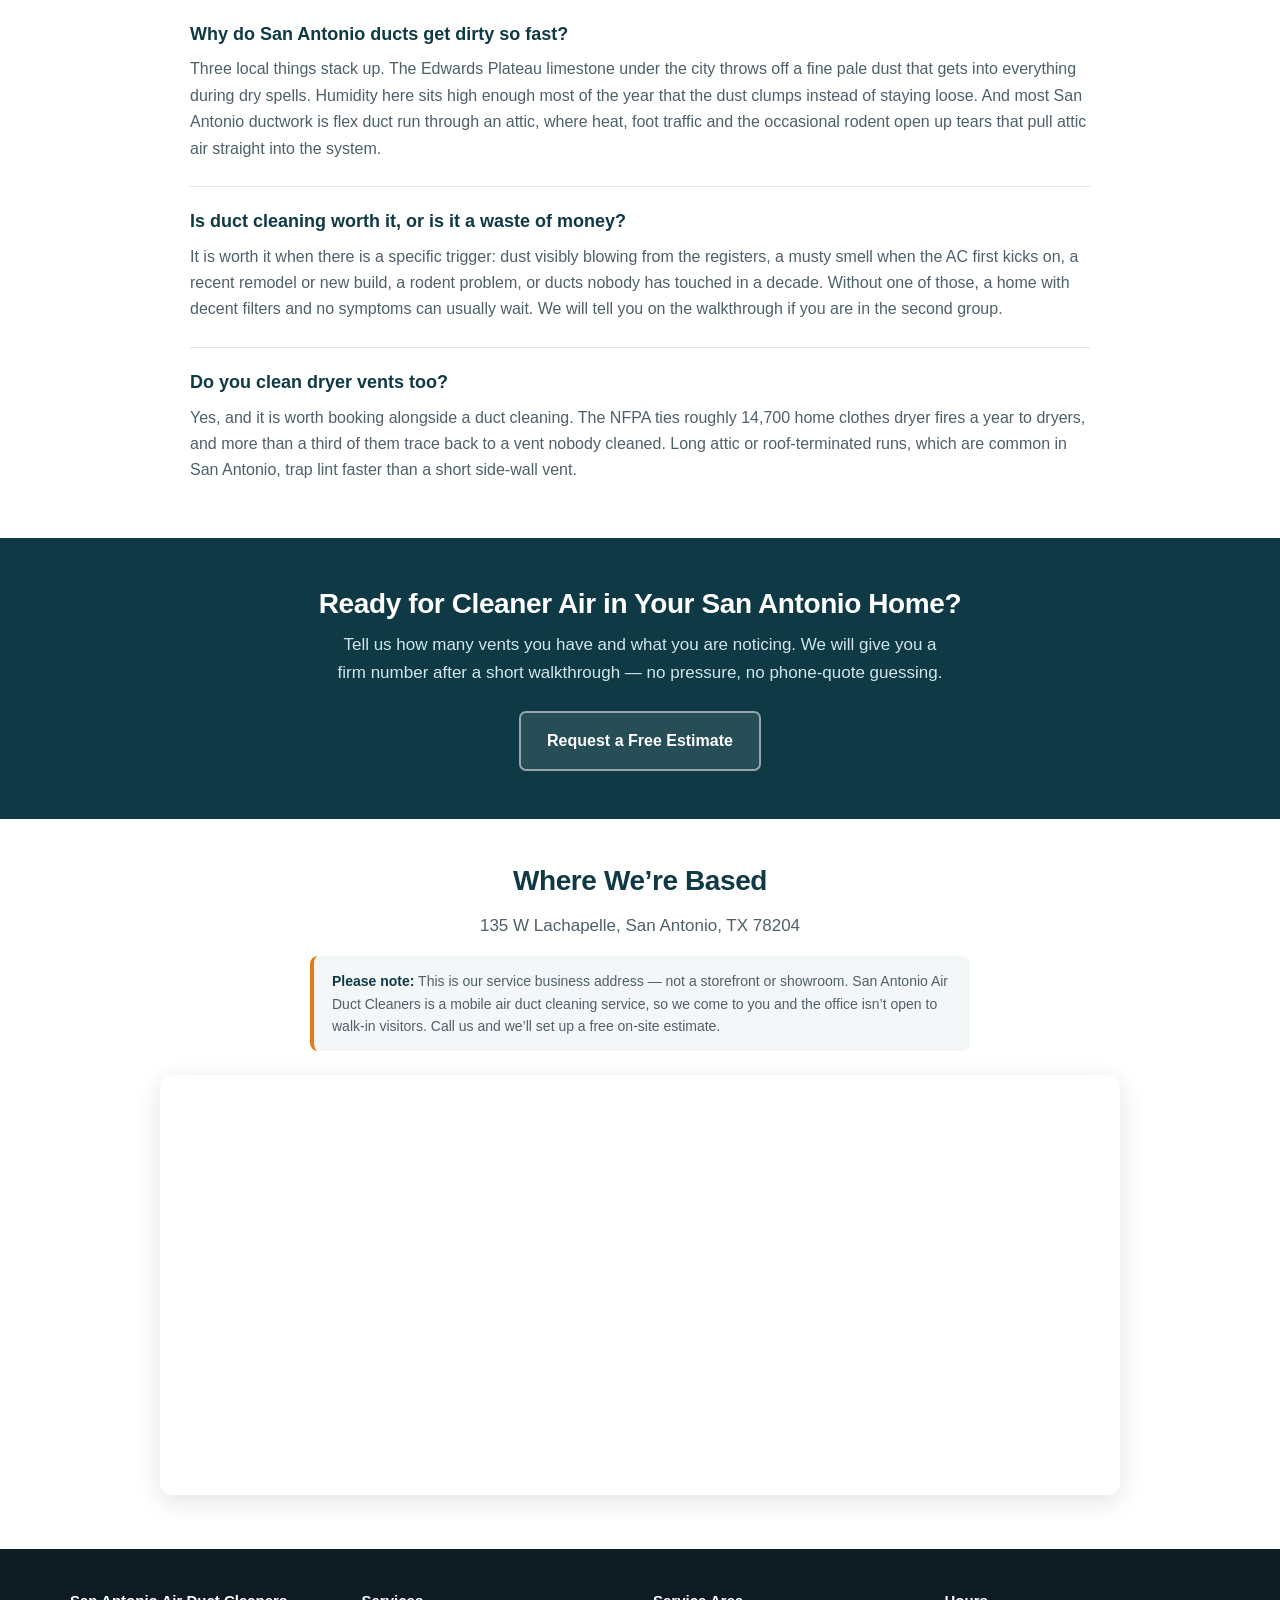
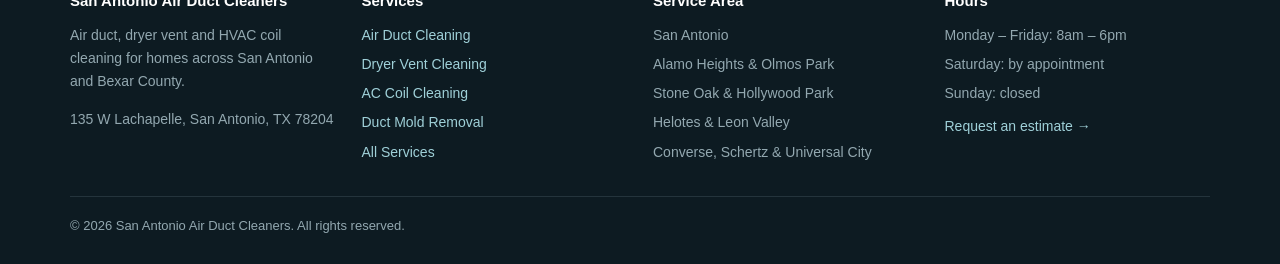
==== commit 0a7a0b08: "Remove forms and phone numbers (site decommissioned)" ====
--- a/index.html
+++ b/index.html
@@ -4,7 +4,7 @@
 <meta charset="utf-8">
 <meta name="viewport" content="width=device-width, initial-scale=1.0">
 <title>Air Duct Cleaning San Antonio TX | Free Estimates</title>
-<meta name="description" content="Air duct cleaning in San Antonio, TX. Whole-home duct cleaning, dryer vents, AC coils and duct mold removal. Call (210) 960-9468 for a free estimate.">
+<meta name="description" content="Air duct cleaning in San Antonio, TX. Whole-home duct cleaning, dryer vents, AC coils and duct mold removal. Contact us for a free estimate.">
 <link rel="canonical" href="https://www.sanantonioairductcleaners.com/">
 <link rel="stylesheet" href="styles.css">
 <script type="application/ld+json">
@@ -12,7 +12,6 @@
   "@context": "https://schema.org",
   "@type": "LocalBusiness",
   "name": "San Antonio Air Duct Cleaners",
-  "telephone": "+12109609468",
   "url": "https://www.sanantonioairductcleaners.com/",
   "address": {
     "@type": "PostalAddress",
@@ -79,7 +78,7 @@
       <a href="dryer-vent-cleaning-san-antonio.html">Dryer Vents</a>
       <a href="contact.html">Contact</a>
     </div>
-    <a class="nav-call" href="tel:+12109609468">&#9742; (210) 960-9468</a>
+    
   </div>
 </nav>
 
@@ -90,7 +89,7 @@
       <h1>Air Duct Cleaning in San Antonio, TX</h1>
       <p class="lede">Limestone dust, cedar pollen and attic flex duct are a rough combination. We pull the buildup out of your ductwork so your system stops recirculating it through every room.</p>
       <div class="btn-row">
-        <a class="btn btn-call" href="tel:+12109609468">Call Now for a Free Estimate</a>
+        
         <a class="btn btn-ghost" href="contact.html">Request a Quote Online</a>
       </div>
       <div class="trust-row">
@@ -179,7 +178,7 @@
     </ul>
     <p>Be careful with any ad promising a whole house for a number that sounds too low. That price usually covers a vacuum at each register and nothing else, and the real quote appears once the tech is in your attic. We would rather give you one firm number up front and stick to it.</p>
     <div class="btn-row">
-      <a class="btn btn-call" href="tel:+12109609468">Call for Your Free Estimate</a>
+      
       <a class="btn btn-solid" href="contact.html">Send Us Your Details</a>
     </div>
   </div>
@@ -250,7 +249,7 @@
   <h2>Ready for Cleaner Air in Your San Antonio Home?</h2>
   <p>Tell us how many vents you have and what you are noticing. We will give you a firm number after a short walkthrough &mdash; no pressure, no phone-quote guessing.</p>
   <div class="btn-row" style="justify-content:center">
-    <a class="btn btn-call" href="tel:+12109609468">Call (210) 960-9468</a>
+    
     <a class="btn btn-ghost" href="contact.html">Request a Free Estimate</a>
   </div>
 </section>
@@ -273,8 +272,7 @@
     <div>
       <h4>San Antonio Air Duct Cleaners</h4>
       <p>Air duct, dryer vent and HVAC coil cleaning for homes across San Antonio and Bexar County.</p>
-      <p><a href="tel:+12109609468">(210) 960-9468</a></p>
-      <p>135 W Lachapelle, San Antonio, TX 78204</p>
+            <p>135 W Lachapelle, San Antonio, TX 78204</p>
     </div>
     <div>
       <h4>Services</h4>
